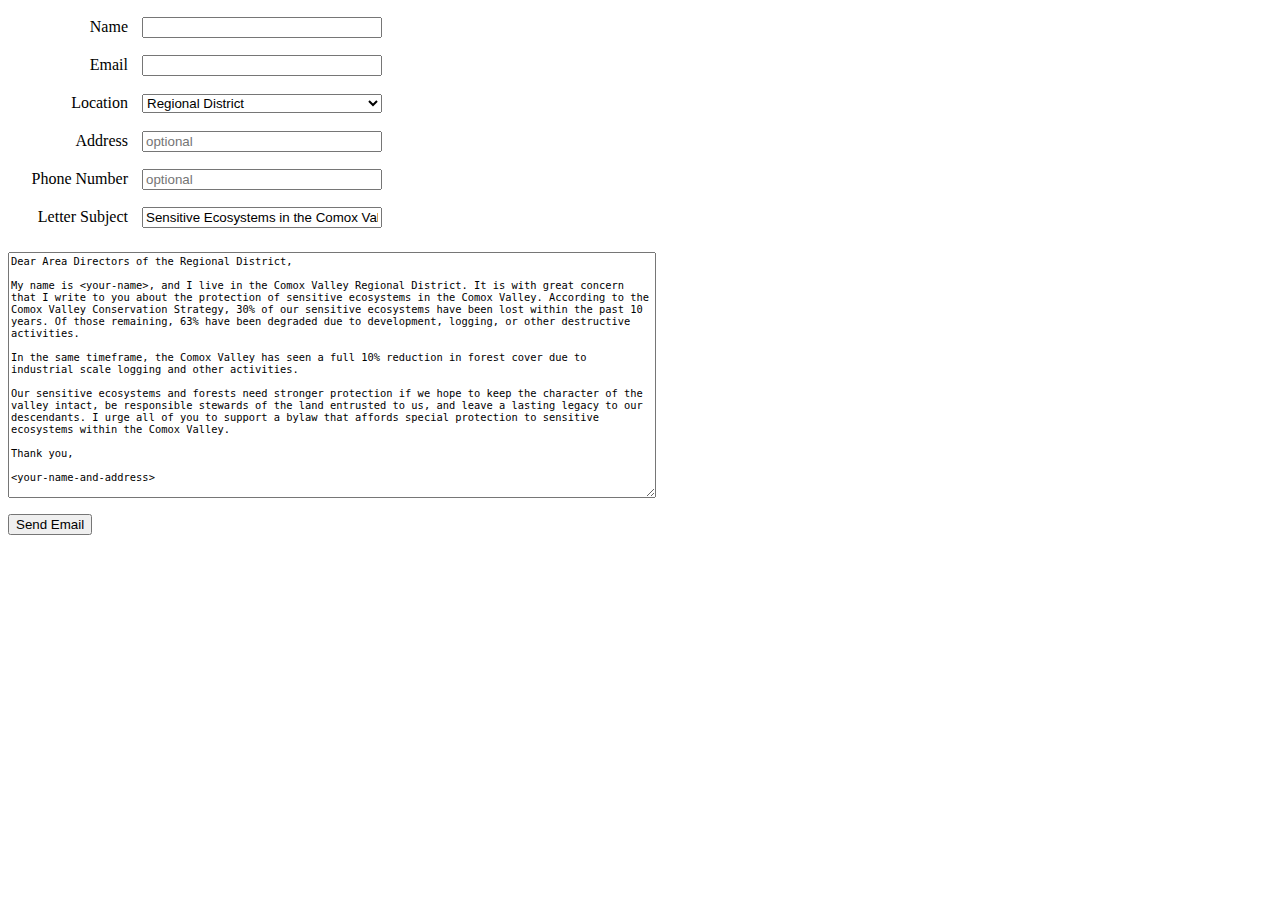
==== sendtemplate.html @ e1cae4e0 "Trying to fix sendmail on IE" ====
<html>
<head>
  <link rel="stylesheet" type="text/css" href="sendmail.css">
  <!--[if IE 8]>
  <style>
    #legend {
      background-color: white;
    }
    textarea {
      height: 250px;
    }
  </style>
  <![endif]-->
  <script src="https://code.jquery.com/jquery-1.9.1.min.js"></script>
    <script>
    var locationmap = {
      region: 'Area Directors of the Regional District', 
      courtenay: 'Mayor Jangula and Courtenay Council Members',
      comox: 'Mayor Ives and Comox Council Members',
      cumberland: 'Mayor Baird and Cumberland Council Members', 
      outside: 'Directors of the Comox Valley Regional District'
    };

    var locname = {
      region: 'in the Comox Valley Regional District', 
      courtenay: 'in Courtenay',
      comox: 'in Comox',
      cumberland: 'in Cumberland', 
      outside: 'outside of the Comox Valley'
    }

    var loc = 'region';
    var locstr = locname[loc];
    var signatureline = '<your-name-and-address>\n';
    var name = "<your-name>";
    var edited = false;

    $( document ).ready(function() {
      var letter = $('textarea[name=letter]');

      $('select[name=location]').change(function() {
        if (!edited) {

          // Dear lines
          var findText = locationmap[loc];
          var replaceText = locationmap[$(this).val()];

          letter.val(letter.val().replace(findText, replaceText));
          loc = $(this).val();

          // Where I live line
          var replaceTextLoc = locname[$(this).val()];
          letter.val(letter.val().replace(locstr, replaceTextLoc));
          locstr = replaceTextLoc;
        }
      });

      // Replace signature line
      $('input[name=name], input[name=address], input[name=phone]').change(function() {
        if (!edited) {
          var replaceText = $('input[name=name]').val();
          if ($('input[name=address]').val()) {
            replaceText += "\n" + $('input[name=address]').val();
          }
          if ($('input[name=phone]').val()) {
            replaceText += "\n" + $('input[name=phone]').val();
          }
          // always append a \n on the end
          replaceText += "\n";

          letter.val(letter.val().replace(signatureline, replaceText));
          signatureline = replaceText;

          // Now do the name
          var replaceTextname = $('input[name=name]').val();

          letter.val(letter.val().replace(name, replaceTextname));
          name = replaceTextname;
        }
      });

      $('textarea[name=letter]').change(function() {
        edited = true;
      });

      // Validation
      $('form').submit(function(event) {
        if (!$('input[name=name]').val()) {
          alert('Please provide your name');
          event.preventDefault();
          return;
        }
        if (!$('input[name=email]').val()) {
          alert('Please provide your email');
          event.preventDefault();
          return;
        }
        if (!validateEmail($('input[name=email]').val())) {
          alert('Please provide a valid email');
          event.preventDefault();
          return;
        }
        if (!$('input[name=subject]').val()) {
          alert('Please provide an email subject');
          event.preventDefault();
          return;
        }
        if (!$('textarea[name=letter]').val()) {
          alert('Please provide email text to send to your elected representative');
          event.preventDefault();
          return;
        }

        // Validation passes
        return true;
      });
    });

    function validateEmail(email) {
        var re = /^(([^<>()[\]\\.,;:\s@"]+(\.[^<>()[\]\\.,;:\s@"]+)*)|(".+"))@((\[[0-9]{1,3}\.[0-9]{1,3}\.[0-9]{1,3}\.[0-9]{1,3}])|(([a-zA-Z\-0-9]+\.)+[a-zA-Z]{2,}))$/;
        return re.test(email);
    }
    </script>
</head>
<body>

<form action="sendmail.php" method="post" id="sendmail">
    <div>
      <label for="name">Name</label>
      <input type="text" name="name">
    </div>

    <div>
      <label for="email">Email</label>
      <input type="text" name="email">
    </div>

    <div>
      <label for="location">Location</label>
      <select name="location">
        <option value="region">Regional District</option>
        <option value="courtenay">Courtenay</option>
        <option value="comox">Comox</option>
        <option value="cumberland">Cumberland</option>
        <option value="outside">Outside the Comox Valley</option>
      </select>
    </div>

    <div>
      <label for="address">Address</label>
      <input type="text" name="address" placeholder="optional">
    </div>

    <div>
      <label for="phone">Phone Number</label>
      <input type="text" name="phone" placeholder="optional">
    </div>

    <div>
      <label for="subject">Letter Subject</label>
      <input type="text" name="subject" value="Sensitive Ecosystems in the Comox Valley">
    </div>

    <div>
      <p><textarea name="letter" rows="20" cols="100">
Dear Area Directors of the Regional District,

My name is <your-name>, and I live in the Comox Valley Regional District. It is with great concern that I write to you about the protection of sensitive ecosystems in the Comox Valley. According to the Comox Valley Conservation Strategy, 30% of our sensitive ecosystems have been lost within the past 10 years. Of those remaining, 63% have been degraded due to development, logging, or other destructive activities. 

In the same timeframe, the Comox Valley has seen a full 10% reduction in forest cover due to industrial scale logging and other activities. 

Our sensitive ecosystems and forests need stronger protection if we hope to keep the character of the valley intact, be responsible stewards of the land entrusted to us, and leave a lasting legacy to our descendants. I urge all of you to support a bylaw that affords special protection to sensitive ecosystems within the Comox Valley. 

Thank you,

<your-name-and-address>
</textarea></p>
    </div>

    <p><input type="submit" value="Send Email"></p>
</form>

</body>
</html>
---- sendmail.css ----
label { 
	display: inline-block; 
	width: 120px; 
	text-align: right;
	margin:10px 10px 10px 0px;
}

select, input[type=text] {
	width: 240px;
}

textarea {
	font-size: 0.8em;
}
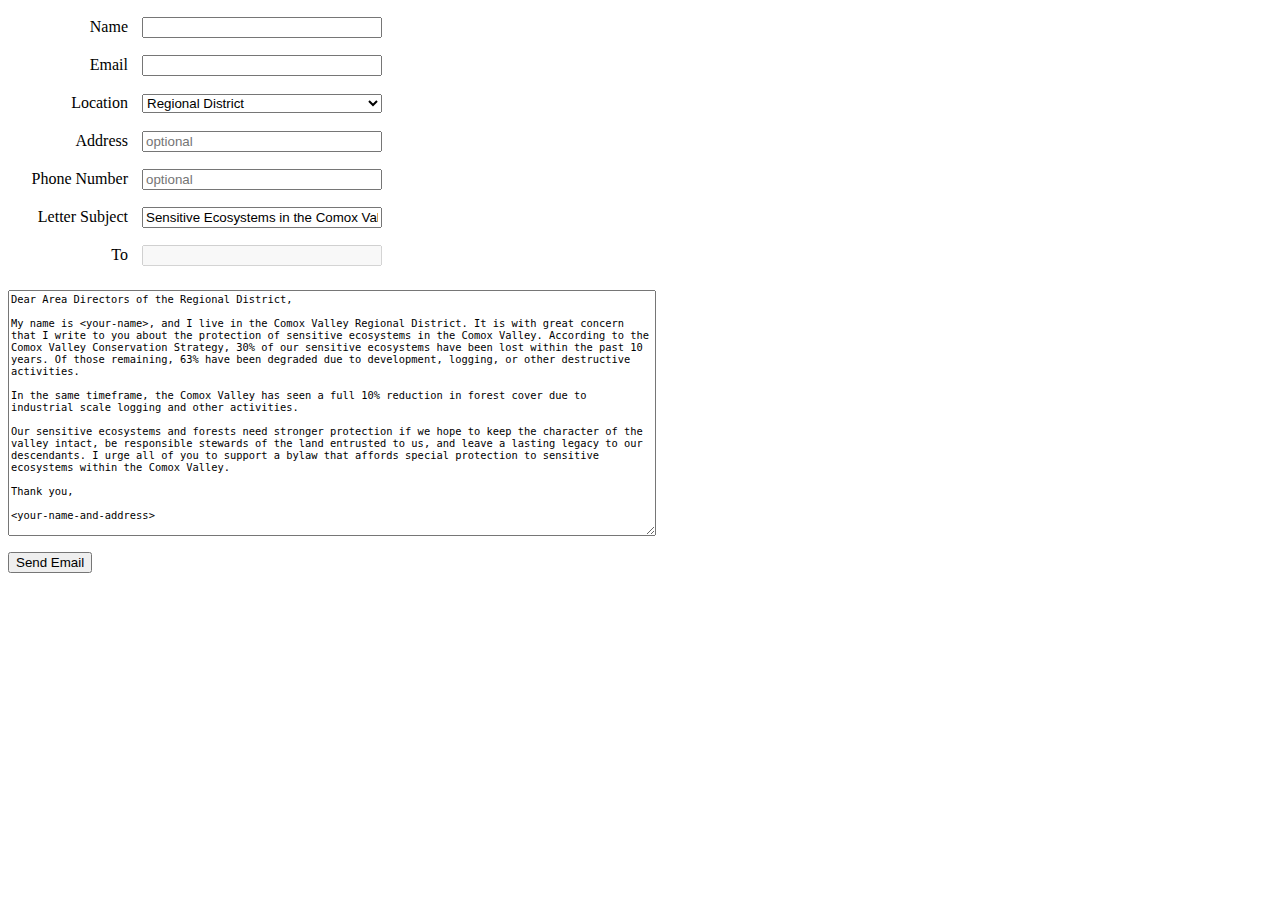
==== commit 8ece0fc7: "Fixing scheme, add to field" ====
--- a/sendtemplate.html
+++ b/sendtemplate.html
@@ -8,6 +8,7 @@
     }
     textarea {
       height: 250px;
+      width: 550px;
     }
   </style>
   <![endif]-->
@@ -162,6 +163,11 @@
     </div>
 
     <div>
+      <label for="to">To</label>
+      <input type="text" name="to" disabled="disabled">
+    </div>
+
+    <div>
       <p><textarea name="letter" rows="20" cols="100">
 Dear Area Directors of the Regional District,
 
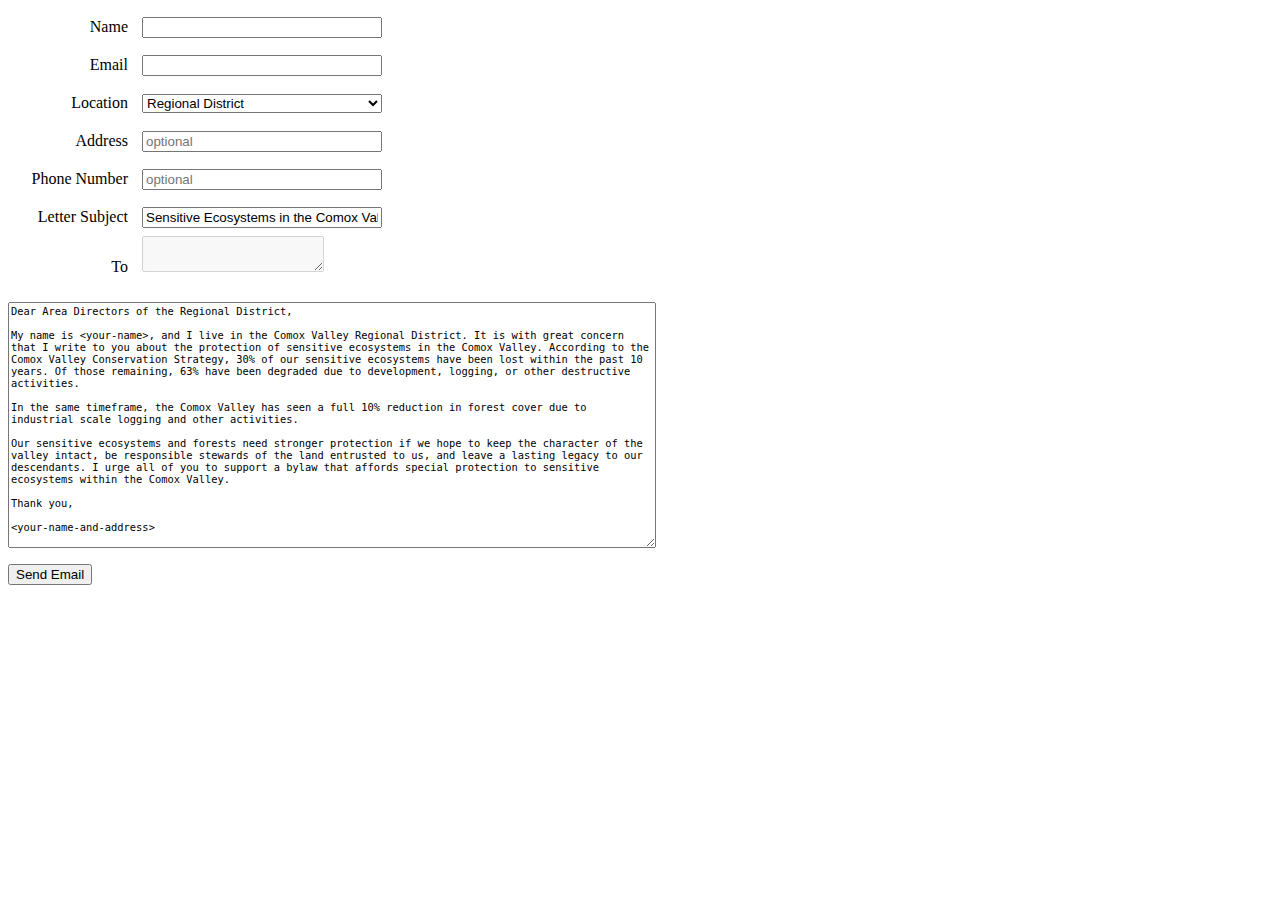
==== commit 5ad92d75: "Making to a textare" ====
--- a/sendtemplate.html
+++ b/sendtemplate.html
@@ -164,11 +164,12 @@
 
     <div>
       <label for="to">To</label>
-      <input type="text" name="to" disabled="disabled">
+      <textarea name="to" disabled="disabled">
+      </textarea>
     </div>
 
     <div>
-      <p><textarea name="letter" rows="20" cols="100">
+      <p><textarea name="letter" id="letter" rows="20" cols="100">
 Dear Area Directors of the Regional District,
 
 My name is <your-name>, and I live in the Comox Valley Regional District. It is with great concern that I write to you about the protection of sensitive ecosystems in the Comox Valley. According to the Comox Valley Conservation Strategy, 30% of our sensitive ecosystems have been lost within the past 10 years. Of those remaining, 63% have been degraded due to development, logging, or other destructive activities. 
--- a/sendmail.css
+++ b/sendmail.css
@@ -9,6 +9,6 @@
 	width: 240px;
 }
 
-textarea {
+#letter {
 	font-size: 0.8em;
 }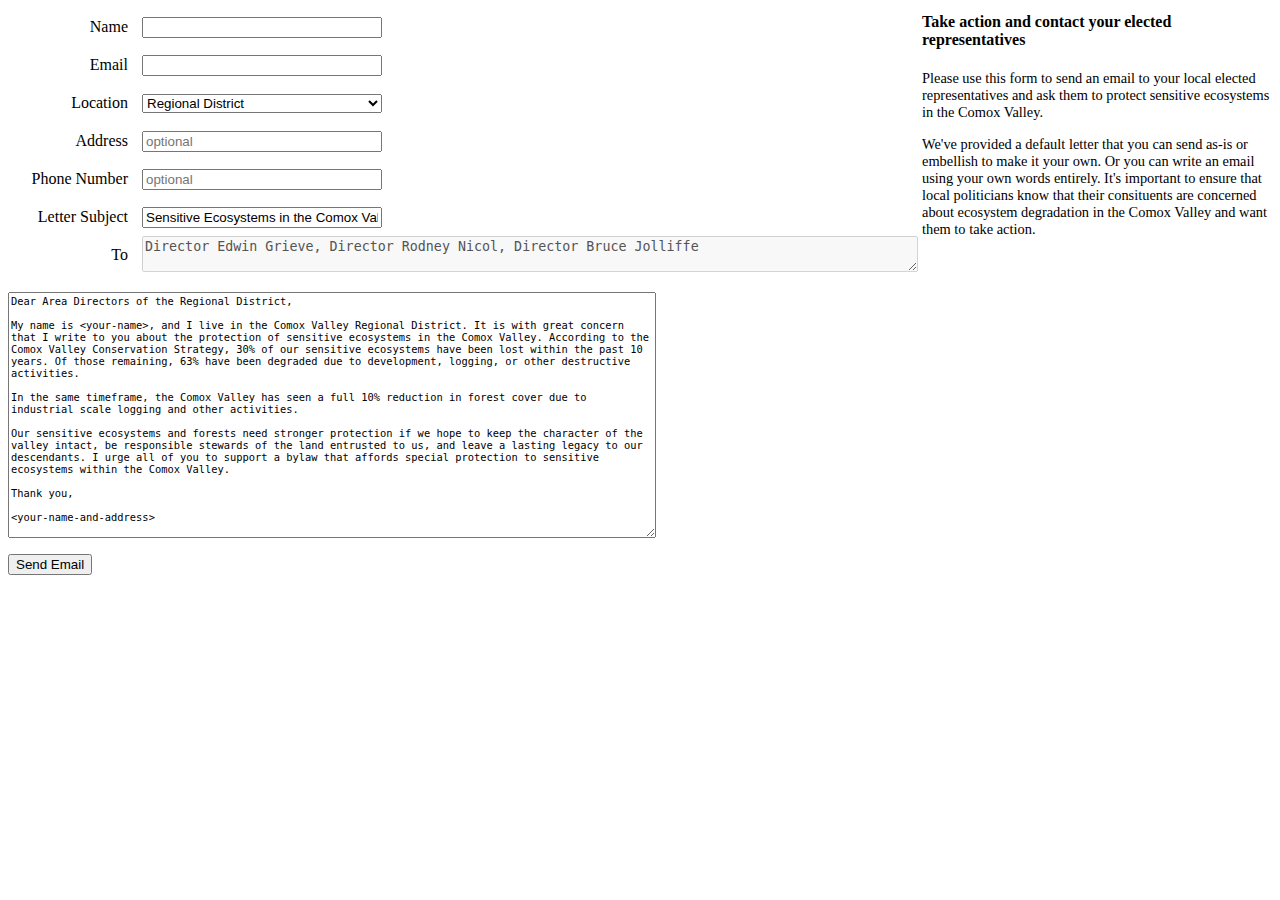
==== commit 332172c0: "Helptext and style for sendmail" ====
--- a/sendtemplate.html
+++ b/sendtemplate.html
@@ -30,6 +30,51 @@
       outside: 'outside of the Comox Valley'
     }
 
+    var representatives = {
+      'region' : [
+        'Director Edwin Grieve',
+        'Director Rodney Nicol',
+        'Director Bruce Jolliffe' 
+      ], 
+      'courtenay' : [
+        'Mayor Larry Jangula',
+        'Councillor Erik Eriksson',
+        'Councillor David Frisch',
+        'Councillor Doug Hillian',
+        'Councillor Rebecca Lennox',
+        'Councillor Manno Theos',
+        'Councillor Bob Wells'
+      ], 
+      'comox' : [
+        'Mayor Paul Ives',
+        'Councillor Russ Arnott',
+        'Councillor Ken Grant',
+        'Councillor Marg Grant',
+        'Councillor Hugh MacKinnon',
+        'Councillor Barbara Price',
+        'Councillor Maureen Swift'
+      ], 
+      'cumberland' : [
+        'Mayor Leslie Baird',
+        'Councillor Jesse Ketler',
+        'Councillor Roger Kishi',
+        'Councillor Gwyn Sproule',
+        'Councillor Sean Sullivan'
+      ], 
+      'outside' : [
+        'Director Edwin Grieve',
+        'Director Rodney Nicol',
+        'Director Bruce Jolliffe',
+        'Director Ken Grant',
+        'Director Barbara Price',
+        'Director Larry Jangula',
+        'Director Erik Eriksson',
+        'Director Manno Theos',
+        'Director Bob Wells',
+        'Director Gwyn Sproule'
+      ]
+    }
+
     var loc = 'region';
     var locstr = locname[loc];
     var signatureline = '<your-name-and-address>\n';
@@ -53,6 +98,9 @@
           var replaceTextLoc = locname[$(this).val()];
           letter.val(letter.val().replace(locstr, replaceTextLoc));
           locstr = replaceTextLoc;
+
+          // To Box
+          $("#to").val(representatives[$(this).val()].join(", "));
         }
       });
 
@@ -125,6 +173,14 @@
 </head>
 <body>
 
+<div id="helptext">
+  <h4>Take action and contact your elected representatives</h4>
+  <p>Please use this form to send an email to your local elected representatives and ask them to protect sensitive ecosystems in the Comox Valley.  <p>
+
+  <p>We've provided a default letter that you can send as-is or embellish to make it your own. Or you can write an email using your own words entirely. It's important to ensure that local politicians know that their consituents are concerned about ecosystem degradation in the Comox Valley and want them to take action.</p>
+</div>
+
+
 <form action="sendmail.php" method="post" id="sendmail">
     <div>
       <label for="name">Name</label>
@@ -164,8 +220,7 @@
 
     <div>
       <label for="to">To</label>
-      <textarea name="to" disabled="disabled">
-      </textarea>
+      <textarea name="to" disabled="disabled" cols="94" id="to">Director Edwin Grieve, Director Rodney Nicol, Director Bruce Jolliffe</textarea>
     </div>
 
     <div>
--- a/sendmail.css
+++ b/sendmail.css
@@ -11,4 +11,25 @@
 
 #letter {
 	font-size: 0.8em;
+}
+
+label[for=to] {
+	vertical-align: top;	
+}
+
+#helptext {
+	width: 350px;
+	float:right;
+}
+
+#helptext h4 {
+	margin-top: 5px;
+}
+
+#helptext p:last-child {
+	margin-bottom: 0px;
+}
+
+#helptext p {
+	font-size: 0.9em;
 }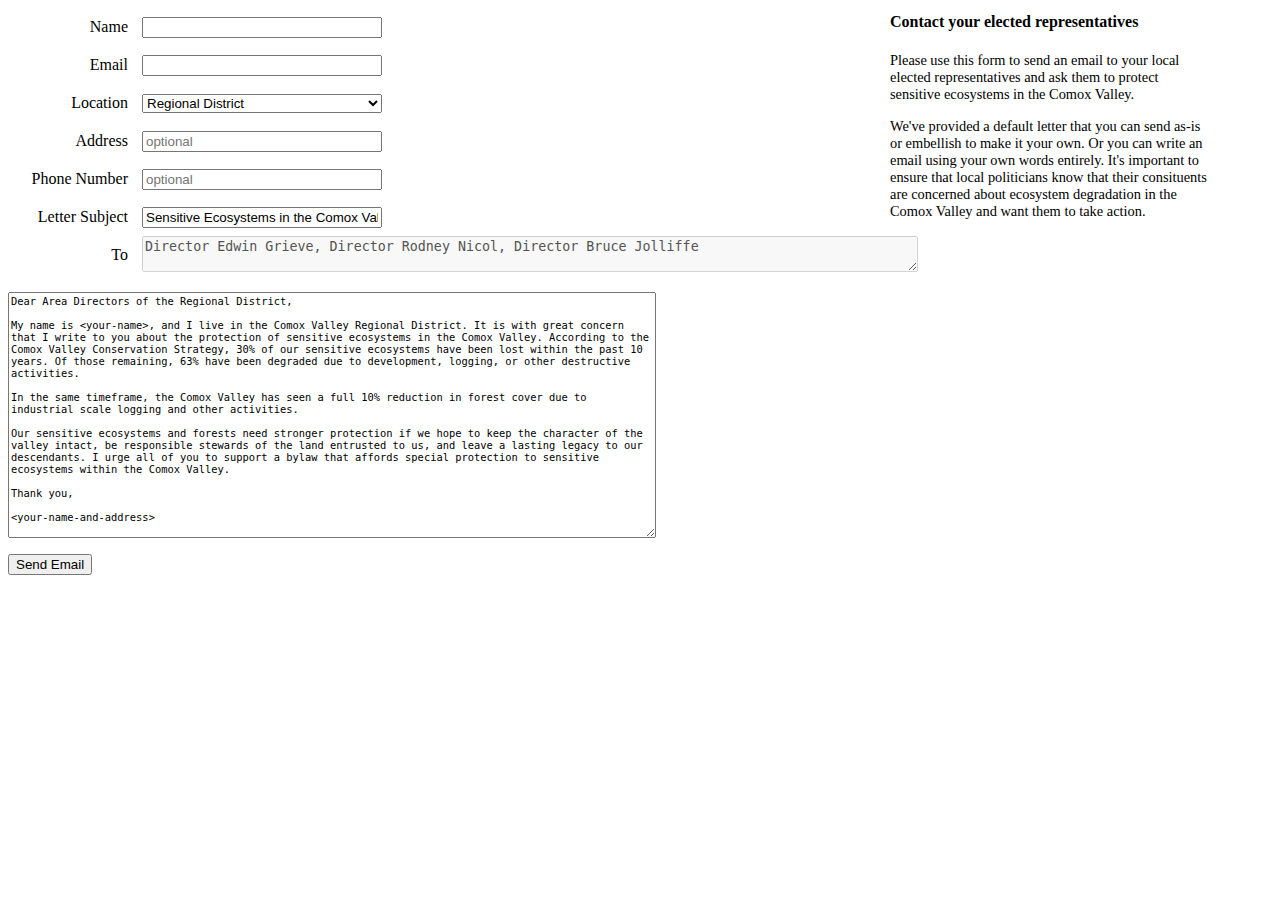
==== commit 37e6a5f4: "helptext titklte" ====
--- a/sendtemplate.html
+++ b/sendtemplate.html
@@ -174,7 +174,7 @@
 <body>
 
 <div id="helptext">
-  <h4>Take action and contact your elected representatives</h4>
+  <h4>Contact your elected representatives</h4>
   <p>Please use this form to send an email to your local elected representatives and ask them to protect sensitive ecosystems in the Comox Valley.  <p>
 
   <p>We've provided a default letter that you can send as-is or embellish to make it your own. Or you can write an email using your own words entirely. It's important to ensure that local politicians know that their consituents are concerned about ecosystem degradation in the Comox Valley and want them to take action.</p>
--- a/sendmail.css
+++ b/sendmail.css
@@ -18,8 +18,9 @@
 }
 
 #helptext {
-	width: 350px;
+	width: 320px;
 	float:right;
+	margin-right: 62px;
 }
 
 #helptext h4 {
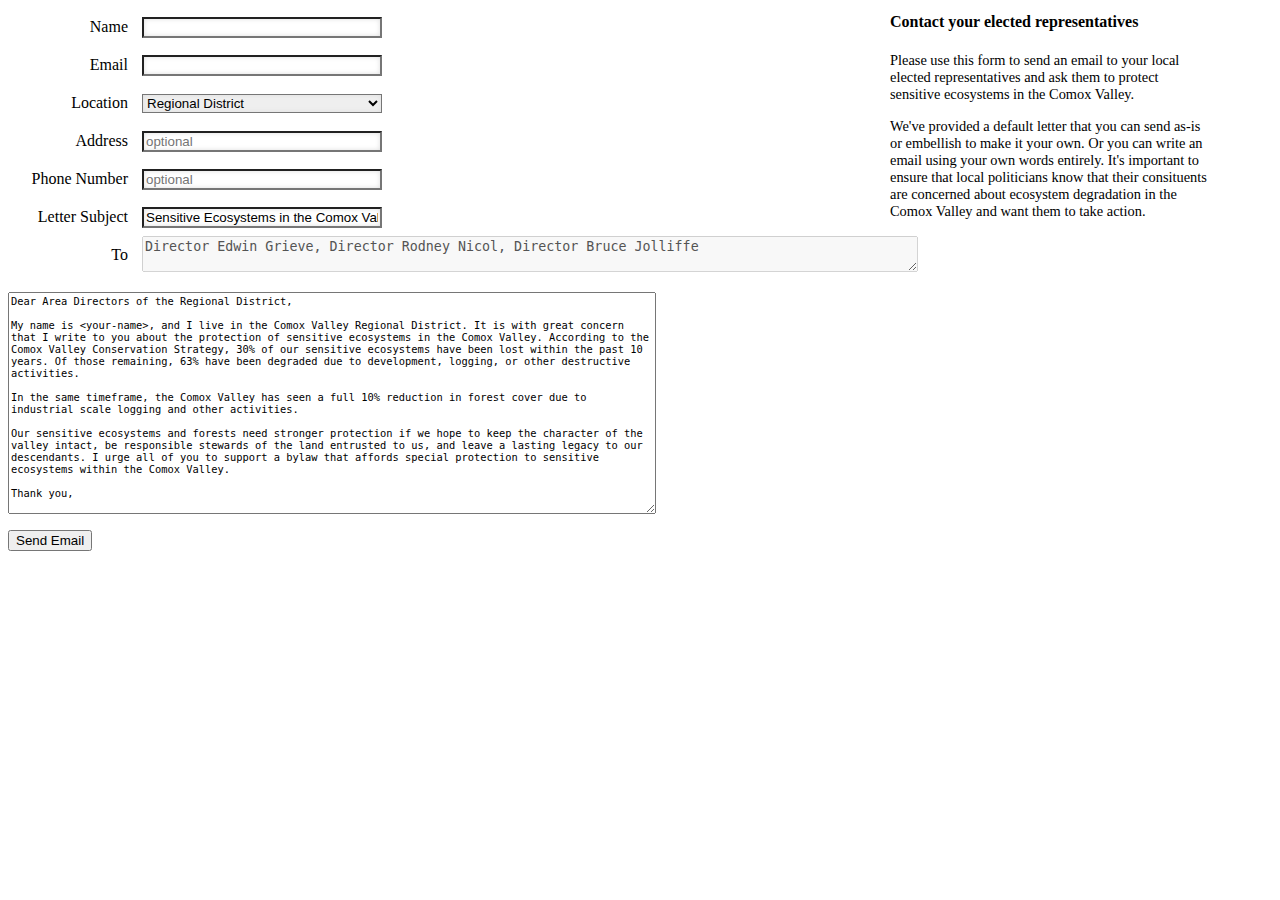
==== commit 0543fe7b: "adjusting size" ====
--- a/sendtemplate.html
+++ b/sendtemplate.html
@@ -224,7 +224,7 @@
     </div>
 
     <div>
-      <p><textarea name="letter" id="letter" rows="20" cols="100">
+      <p><textarea name="letter" id="letter" rows="18" cols="100">
 Dear Area Directors of the Regional District,
 
 My name is <your-name>, and I live in the Comox Valley Regional District. It is with great concern that I write to you about the protection of sensitive ecosystems in the Comox Valley. According to the Comox Valley Conservation Strategy, 30% of our sensitive ecosystems have been lost within the past 10 years. Of those remaining, 63% have been degraded due to development, logging, or other destructive activities. 
--- a/sendmail.css
+++ b/sendmail.css
@@ -7,6 +7,7 @@
 
 select, input[type=text] {
 	width: 240px;
+	box-shadow: inset 0px 0px 5px #ddd;
 }
 
 #letter {
